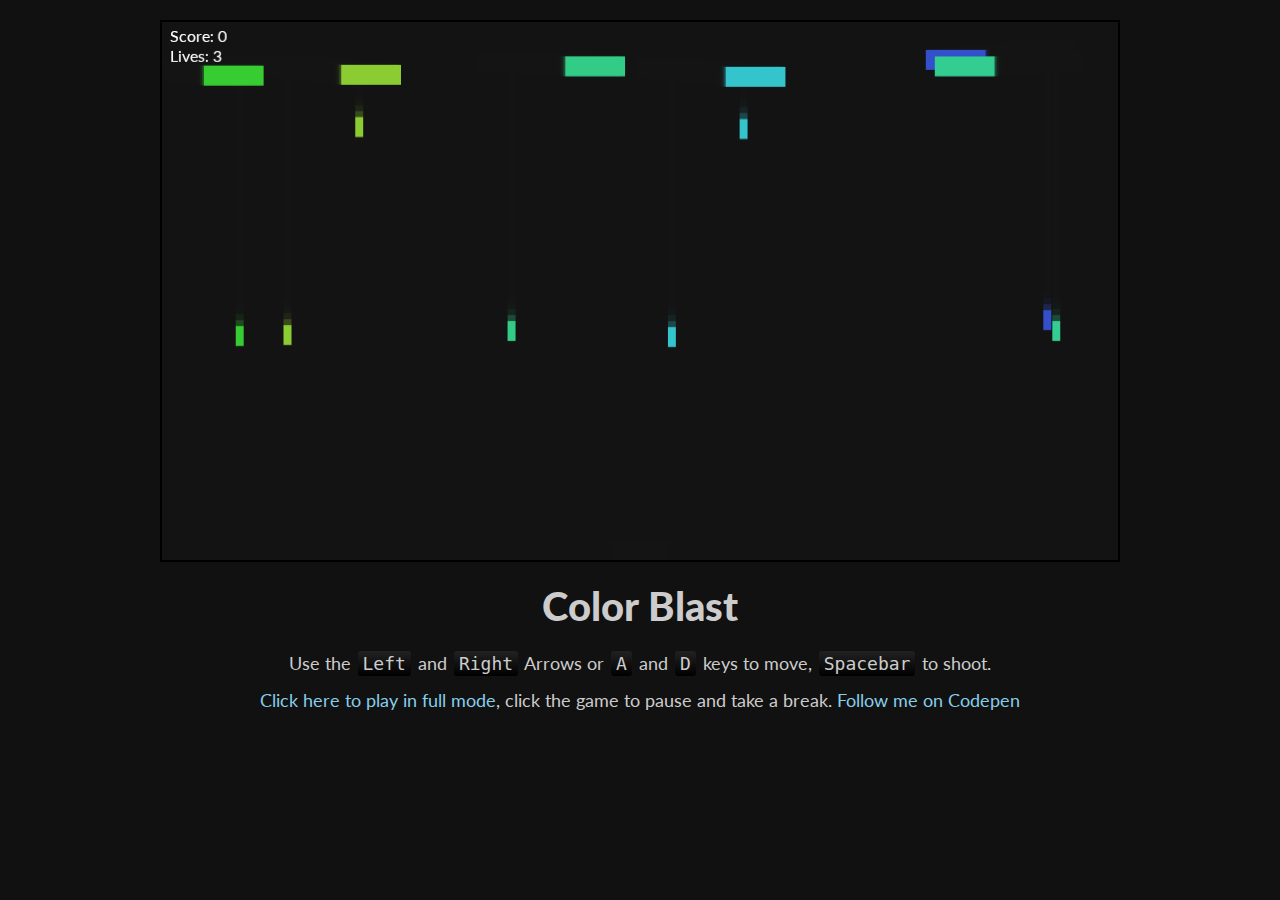
==== poo-blast/index.html @ a23dfc62 "changed name" ====
<!DOCTYPE html>
<html >
  <head>
    <meta charset="UTF-8">


    <title>Colar Blast</title>
    
    
    
    
        <link rel="stylesheet" href="css/style.css">

    
    
    
  </head>

  <body>

    <div class="container">
	<div class="game-wrap">
		<canvas width="960px" height="540" id="game"></canvas>
		<article class="content">
			<h1 class="title"><span>C</span><span>o</span><span>l</span><span>o</span><span>r</span><span> </span><span>B</span><span>l</span><span>a</span><span>s</span><span>t</span></h1>

			<p>Use the <code>Left</code> and <code>Right</code> Arrows or <code>A</code> and <code>D</code> keys to move, <code>Spacebar</code> to shoot.</p>

			<p><a href="http://codepen.io/CodeGamer//full/EGyiF" target="_blank">Click here to play in full mode</a>, click the game to pause and take a break. <a href="http://codepen.io/CodeGamer/" target="_blank">Follow me on Codepen</a></p>
  
		</article>
	</div>
</div>
    
    

    <script src="js/index.js"></script>


    
    
    
  </body>
</html>
---- poo-blast/css/style.css ----
@import url(http://fonts.googleapis.com/css?family=Lato:100,300,400,700);
* {
  margin: 0;
  padding: 0;
  -webkit-box-sizing: border-box;
  box-sizing: border-box;
}
html, body {
  height: 100%;
}
body {
  min-height: 100%;
  max-width: 100%;
  background: #111;
  font-family: Lato, sans-serif;
}
.container {
  min-height: 100%;
  max-width: 960px;
  margin: 0 auto;
}
.game-wrap {
  position: relative;
  padding: 20px 0 0;
}
canvas {
  position: relative;
  max-width: 100%;
  border: 2px solid black;
  max-height: 100%;
  display: block;
  margin: 0 auto;
}
.content {
  color: #ccc;
  text-align: center;
  padding: 0 20px;
}
p {
  margin: 10px 0;
  font-size: 18px;
  line-height: 1.5em;
}
code {
  background: #222;
  background: linear-gradient(#222, #000);
  line-height: 1.3em;
  display: inline-block;
  border-radius: 3px;
  font-family: monospace;
  padding: 1px 5px;
  margin: 0 2px;
}
a {
  color: skyblue;
  text-decoration: none;
  transition: .2s;
  &:hover {
    color: lighten(skyblue, 10%);
    text-decoration: underline;
  }
}
.title {
  font-size: 40px;
  font-weight: 900;
  margin: 20px 0;
  @for $i from 1 through 11 {
    span:nth-child(#{$i}){
      color: hsl($i * 30, 50%, 50%);
    }
  }
}
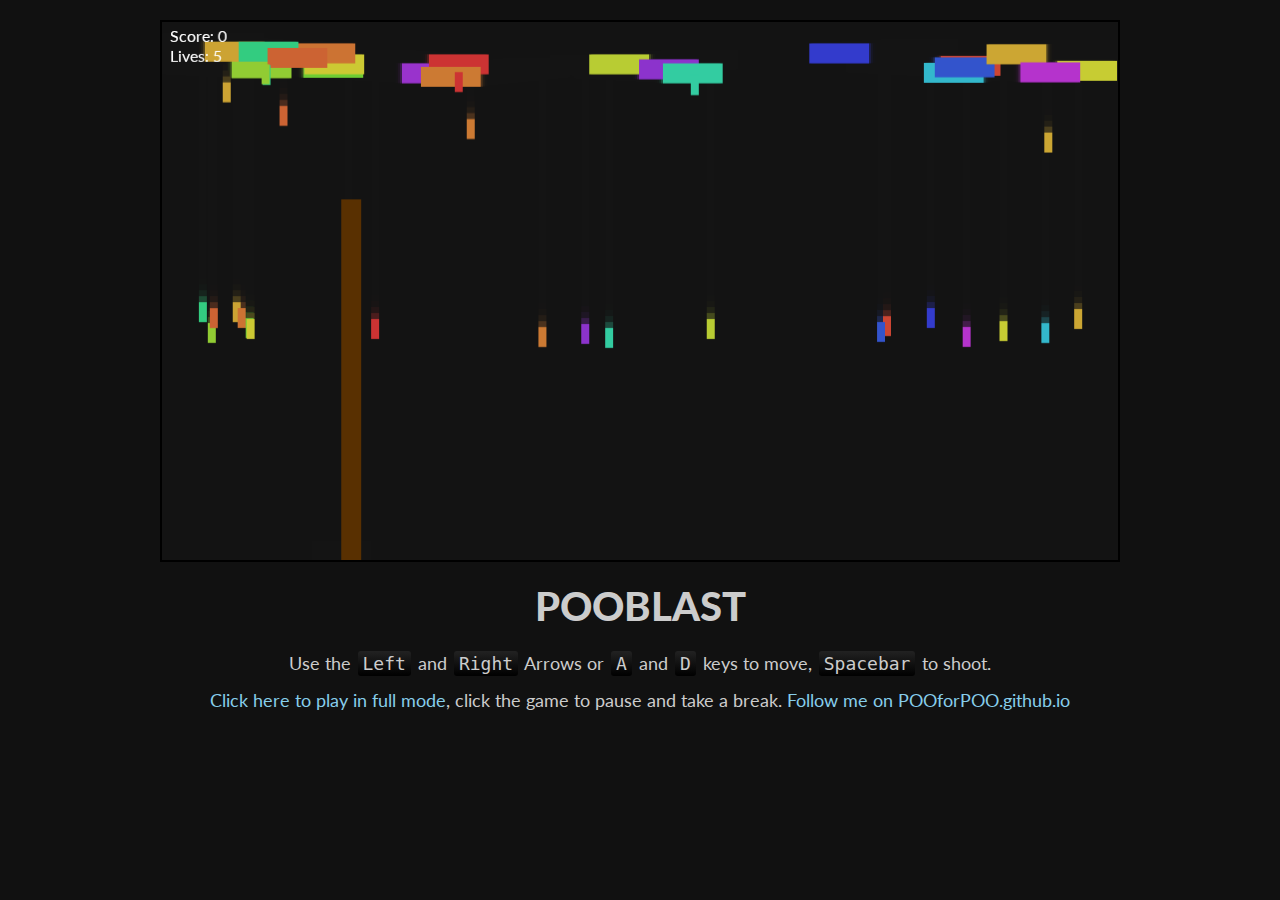
==== commit ba0c35cf: "New poo today 2nd june 2015" ====
--- a/poo-blast/index.html
+++ b/poo-blast/index.html
@@ -4,7 +4,7 @@
     <meta charset="UTF-8">
 
 
-    <title>Colar Blast</title>
+    <title>POO BLAST</title>
     
     
     
@@ -22,11 +22,11 @@
 	<div class="game-wrap">
 		<canvas width="960px" height="540" id="game"></canvas>
 		<article class="content">
-			<h1 class="title"><span>C</span><span>o</span><span>l</span><span>o</span><span>r</span><span> </span><span>B</span><span>l</span><span>a</span><span>s</span><span>t</span></h1>
+			<h1 class="title"><span>P</span><span>O</span><span>O</span>B<span>L</span>A<span>S</span>T<span> </span><span></span><span></span><span></span><span></span><span></span></h1>
 
 			<p>Use the <code>Left</code> and <code>Right</code> Arrows or <code>A</code> and <code>D</code> keys to move, <code>Spacebar</code> to shoot.</p>
 
-			<p><a href="http://codepen.io/CodeGamer//full/EGyiF" target="_blank">Click here to play in full mode</a>, click the game to pause and take a break. <a href="http://codepen.io/CodeGamer/" target="_blank">Follow me on Codepen</a></p>
+			<p><a href="http://codepen.io/CodeGamer//full/EGyiF" target="_blank">Click here to play in full mode</a>, click the game to pause and take a break. <a href="http://codepen.io/CodeGamer/" target="_blank">Follow me on POOforPOO.github.io</a></p>
   
 		</article>
 	</div>
